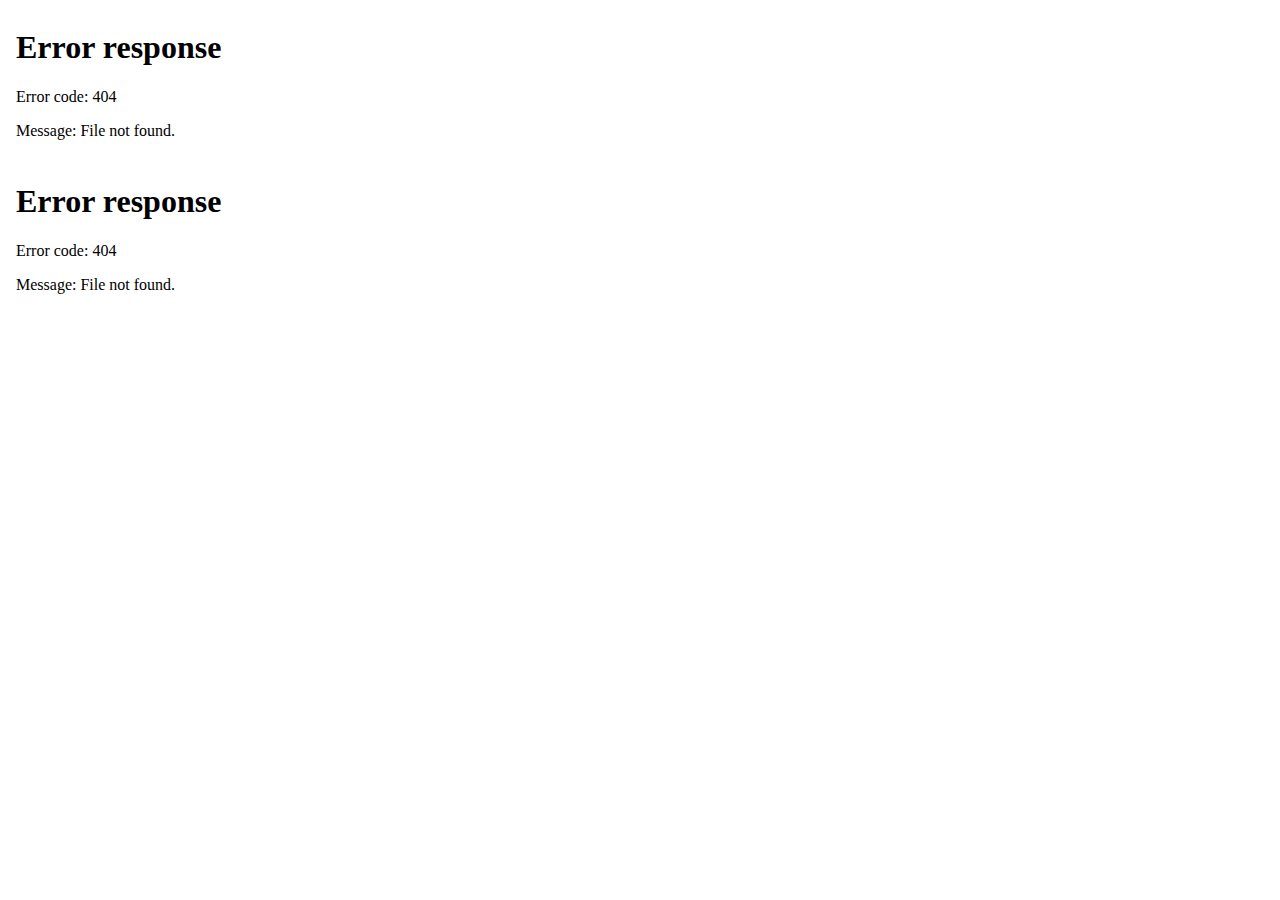
==== pages/about-us.html @ d1183d7f "structuring project" ====
<!DOCTYPE html>
<html lang="en">
<head>
    <meta charset="UTF-8">
    <meta http-equiv="X-UA-Compatible" content="IE=edge">
    <meta name="viewport" content="width=device-width, initial-scale=1.0">
    <link rel="stylesheet" href="css/style.css">
    <link rel="stylesheet" href="css/about-us.css">
    <title>About us</title>
</head>
<body>
    <iframe src="/pages/layouts/header.html" frameborder="0" title="header"></iframe>
    <main>

    </main>
    <iframe src="/pages/layouts/footer.html" frameborder="0" title="header"></iframe>
</body>
</html>
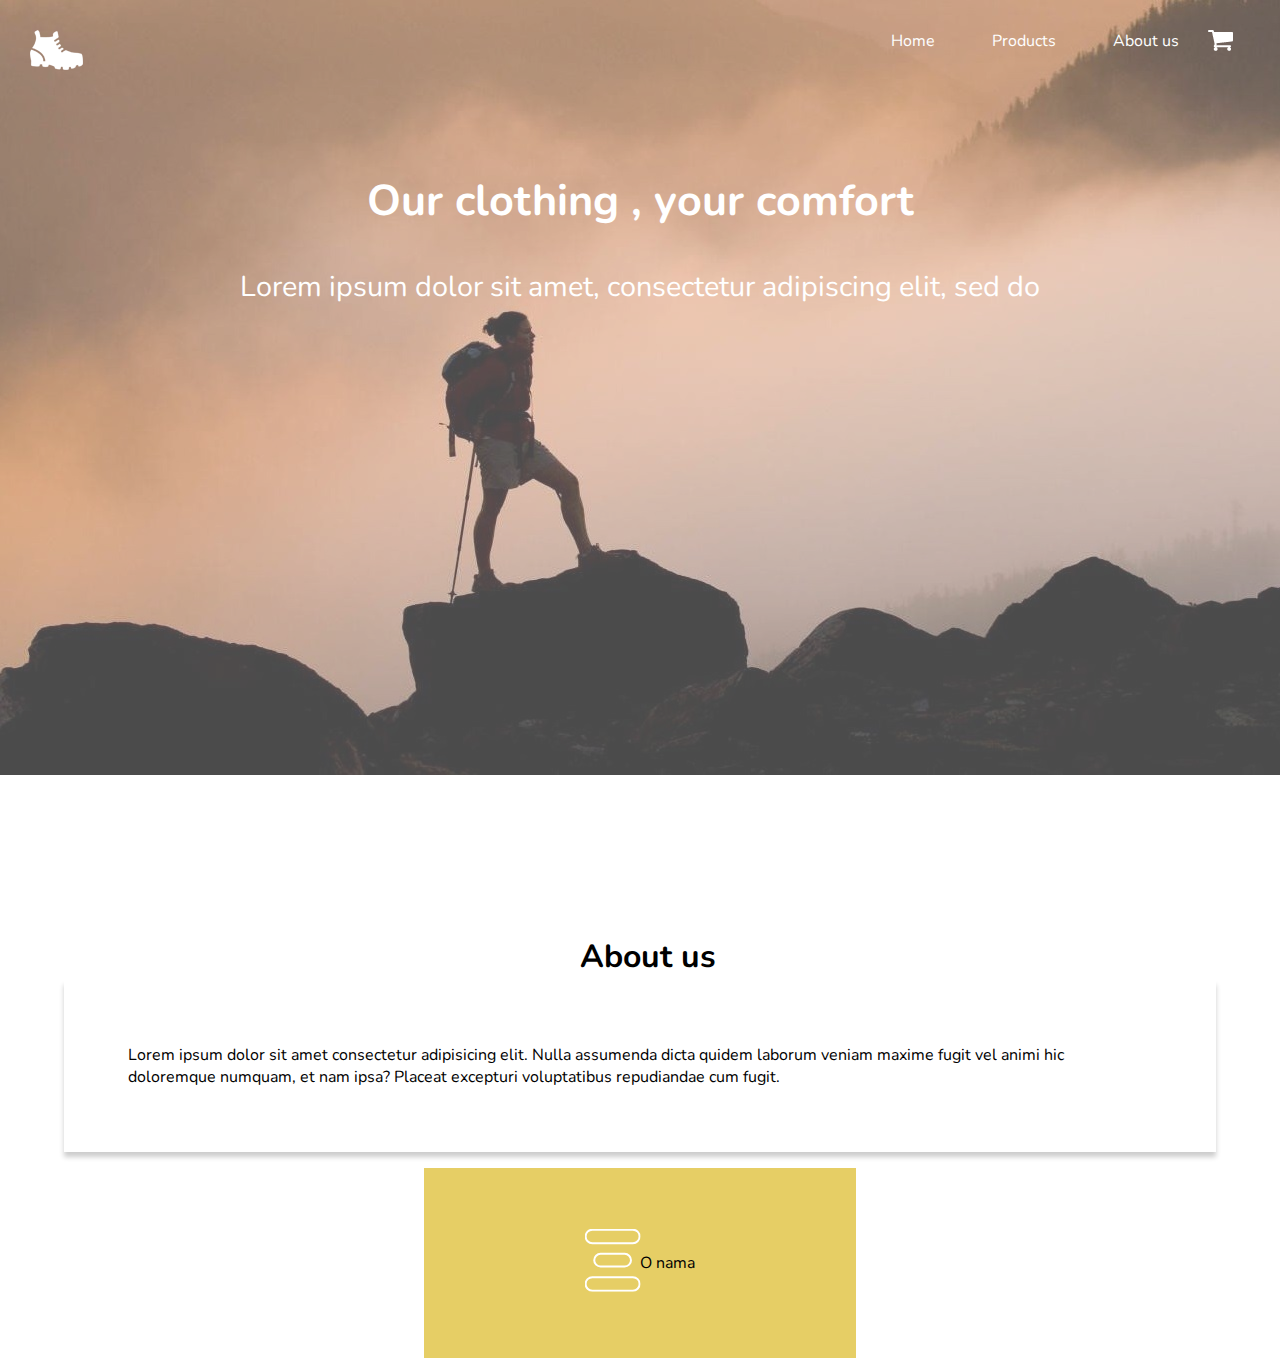
==== commit 1a6e9584: "Added contact us and about us pages" ====
--- a/pages/about-us.html
+++ b/pages/about-us.html
@@ -4,15 +4,74 @@
     <meta charset="UTF-8">
     <meta http-equiv="X-UA-Compatible" content="IE=edge">
     <meta name="viewport" content="width=device-width, initial-scale=1.0">
-    <link rel="stylesheet" href="css/style.css">
-    <link rel="stylesheet" href="css/about-us.css">
+    <link rel="stylesheet" href="../css/style.css">
+    <link rel="stylesheet" href="../css/about-us.css">
+    <link
+    rel="stylesheet"
+    href="https://cdnjs.cloudflare.com/ajax/libs/animate.css/4.1.1/animate.min.css"
+  />
     <title>About us</title>
 </head>
 <body>
-    <iframe src="/pages/layouts/header.html" frameborder="0" title="header"></iframe>
-    <main>
+        <main>
+            <section id="home">
+                <nav>
+                    <div class="logo">
+                        <img src="/img/livello-logo.png" alt="logo">
+                    </div>
+                    <div class="menu">
+                        <div>
+                            <ul>
+                                <li><a href="/index.html">Home</a></li>
+                                <li><a href="/pages/products.html">Products</a></li>
+                                <li><a href="/pages/about-us.html">About us</a></li>
+                            </ul>
+                        </div>
+                        <div>
+                            <a href="/pages/shopping-cart.html"><img src="/img/shopping-cart.png" alt="shopping cart"></a>
+                        </div>
+                    </div>
+                </nav>
+                <div class="text-box">
+                    <h2>Our clothing , your comfort</h2>
+                    <p>Lorem ipsum dolor sit amet, consectetur adipiscing elit, sed do</p>
+                    <a href="#products"><i class="fa fa-chevron-down"></i></a>
+                </div>
+            </section>
+            <section id="products">
+    
+            </section>
+            <section id="about-us">
+                <div class="scroll  mt-4 animate__animated animate__rubberBand animate__infinite">
 
-    </main>
-    <iframe src="/pages/layouts/footer.html" frameborder="0" title="header"></iframe>
+                    <!-- <marquee scrolldelay="80" behavior="slide"> -->
+                        <div class="title">
+                            <img src="https://cdn2.iconfinder.com/data/icons/smart-watch-glyph-filled/32/Smart_Watch__Help_About-1024.png" alt="">
+                            <h1>About us</h1>
+                        </div>
+                    <!-- </marquee> -->
+                </div>
+
+                <div class="container">
+                    Lorem ipsum dolor sit amet consectetur adipisicing elit. Nulla assumenda dicta quidem laborum veniam maxime fugit vel animi hic doloremque numquam, et nam ipsa? Placeat excepturi voluptatibus repudiandae cum fugit.
+                </div>
+                <div class="flex">
+
+                    <div class="card">
+                        <div class="header">
+                            <div class="icon">
+                                <img src="../img/3.svg" alt="">
+                            </div>
+                            <p class="text">O nama</p>
+                        </div>
+                        <div class="content">
+                            Lorem ipsum dolor sit amet consectetur adipisicing elit. Maiores incidunt quaerat tempore vitae necessitatibus, quae et eaque hic voluptates harum sapiente aliquam deserunt eius iure iste labore soluta? Accusantium, ullam!
+                        </div>
+                    </div>
+                </div>
+                </section>
+        </main>
+        
+    <!-- <iframe src="/pages/layouts/footer.html" frameborder="0" title="header"></iframe> -->
 </body>
 </html>--- a/css/style.css
+++ b/css/style.css
@@ -0,0 +1,59 @@
+*{
+    margin: 0;
+    padding: 0;
+}
+:root{
+    --darker-wine: #424242;
+    --dark-wine:#535253;
+    --gold: #AA9B77;
+    --dark-gold: #837659;
+    --black: #424242;
+    --dark-blue:#165EB9;
+    --yellow: #FFE637;
+    --green: #535253;
+    --pink: #D3A7AC;
+    --white: #FFFFFF;
+    --font-family: QuicksandBold-Regular,AdobeInvisFont,MyriadPro-Regular;
+}
+#home{
+    background: url('/img/bg.jpg') no-repeat;
+    height: 100vh;
+    opacity: 0.7;
+    color:var(--white);
+}
+#home .text-box{
+    width: 100%;
+    height: 41vh;
+    text-align: center;
+    line-height: 3em;
+    font-size: 1.8em;
+    margin-top: 52px;
+    position: absolute;
+}
+#home .text-box i{
+    position: absolute;
+    top: 66vh;
+    cursor: pointer;
+    color: var(--white);
+}
+#home nav{
+    display: flex;
+    width: 94vw;
+    justify-content: space-between;
+    padding: 30px;
+}
+#home .menu{
+    display: flex;
+    width: 29vw;
+    justify-content: space-between;
+}
+#home .menu ul{
+    display: flex;
+    list-style: none;
+    justify-content: space-around;
+    width: 27vw;
+}
+#home .menu ul li a{
+    text-decoration: none;
+    color: var(--white);
+}--- a/css/about-us.css
+++ b/css/about-us.css
@@ -0,0 +1,86 @@
+
+@import url('https://fonts.googleapis.com/css2?family=Nunito:wght@200&display=swap');
+
+* {
+    font-family: 'Nunito', sans-serif;
+}
+.flex {
+    display: flex;
+    justify-content: center;
+}
+.card {
+
+    background-color: #e6ce65;
+    max-width: 400px;
+    padding: 1rem;
+    padding-top: 4rem;
+    display: flex;
+    align-items: center;
+    flex-direction: column;
+    justify-content: center;
+    position: relative;
+    overflow: hidden;
+    font-family: 'Nunito', sans-serif;
+  }
+  .card:hover .content {
+    opacity: 1;
+    transform: translateY(0);
+  }
+  .card:hover .header {
+    transform: translate(-50%, 0);
+    top: 0;
+  }
+  .card:hover .header .icon img {
+    transform: scale(0.6);
+  }
+  
+  .content {
+    transition: 400ms all ease-in-out;
+    opacity: 0;
+    transform: translateY(20px);
+  }
+  
+  .header {
+    transition: 400ms all ease-in-out;
+    position: absolute;
+    top: 50%;
+    left: 50%;
+    transform: translate(-50%, -50%);
+    display: flex;
+    justify-content: center;
+    align-items: center;
+  }
+  .header .icon img {
+    transition: 400ms all ease-in-out;
+  }
+
+  .title {
+    display: flex;
+    justify-content: center;
+    align-items: center;
+    gap: 1rem;
+  }
+  .title img {
+    height: 3rem;
+  }
+  
+  .title h1 {
+    font-size: 2rem;
+  }
+
+
+  .scroll {
+      display: flex;
+      justify-content: center;
+  }
+
+  .container{
+      width: 80%;
+      margin: 0 auto;
+      padding: 4rem;
+      box-shadow: 0 5px 5px rgba(0, 0,0,0.2);
+      margin-bottom: 1rem;
+  }
+  .mt-4 {
+      margin-top: 2rem;
+  }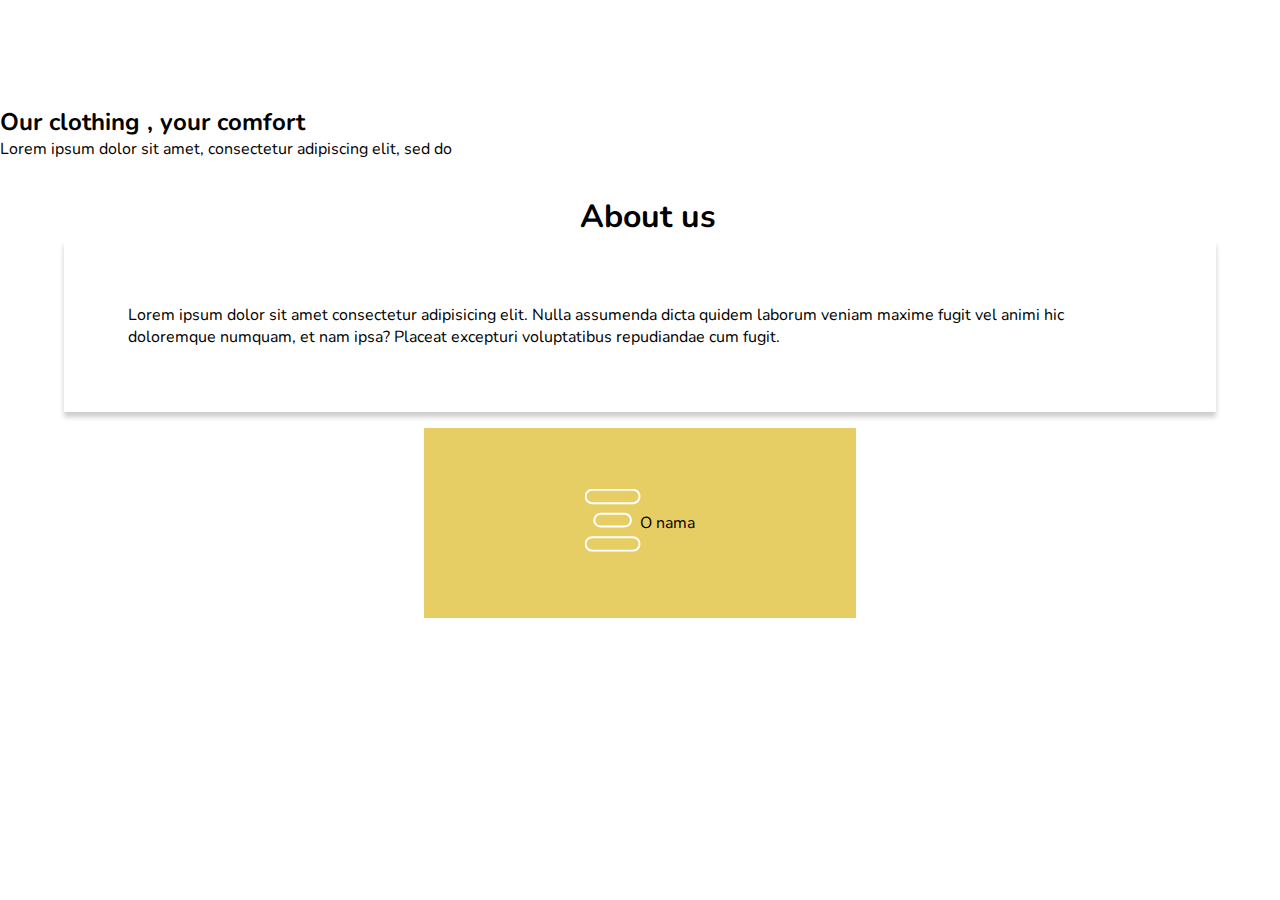
==== commit b81e85c3: "fixing css" ====
--- a/pages/about-us.html
+++ b/pages/about-us.html
@@ -23,8 +23,8 @@
                         <div>
                             <ul>
                                 <li><a href="/index.html">Home</a></li>
-                                <li><a href="/pages/products.html">Products</a></li>
                                 <li><a href="/pages/about-us.html">About us</a></li>
+                                <li><a href="/pages/contact.html">Contact</a></li>
                             </ul>
                         </div>
                         <div>
--- a/css/style.css
+++ b/css/style.css
@@ -1,59 +1,190 @@
-*{
+@import url('https://fonts.googleapis.com/css2?family=Nunito:wght@200&display=swap');
+* {
     margin: 0;
     padding: 0;
+    font-family: 'Nunito', sans-serif;
 }
-:root{
+
+:root {
     --darker-wine: #424242;
-    --dark-wine:#535253;
+    --dark-wine: #535253;
     --gold: #AA9B77;
     --dark-gold: #837659;
     --black: #424242;
-    --dark-blue:#165EB9;
+    --dark-blue: #165EB9;
     --yellow: #FFE637;
     --green: #535253;
     --pink: #D3A7AC;
     --white: #FFFFFF;
-    --font-family: QuicksandBold-Regular,AdobeInvisFont,MyriadPro-Regular;
+    --dark-white: #F5F6F7;
+    --font-family: QuicksandBold-Regular, AdobeInvisFont, MyriadPro-Regular;
 }
-#home{
-    background: url('/img/bg.jpg') no-repeat;
-    height: 100vh;
-    opacity: 0.7;
-    color:var(--white);
+body{
+    margin: 0;
+    padding: 0;
 }
-#home .text-box{
-    width: 100%;
-    height: 41vh;
+.text-right {
+    text-align: right;
+}
+
+.text-center {
     text-align: center;
-    line-height: 3em;
-    font-size: 1.8em;
-    margin-top: 52px;
-    position: absolute;
 }
-#home .text-box i{
-    position: absolute;
-    top: 66vh;
-    cursor: pointer;
-    color: var(--white);
+
+.w-100 {
+    width: 100vw;
 }
-#home nav{
+
+.w-70 {
+    width: 70vh;
+}
+
+.w-50 {
+    width: 50vw;
+}
+
+.w-30 {
+    width: 30vw;
+}
+
+.m-auto {
+    margin: auto;
+}
+
+.p-5 {
+    padding: 5em;
+}
+
+.container {
+    width: 80%;
+}
+
+.pt-15 {
+    padding-top: 15vh;
+}
+
+.pt-2 {
+    padding-top: 2vh;
+}
+
+.pb-15 {
+    padding-bottom: 15vh;
+}
+
+.gold {
+    color: var(--gold);
+}
+
+input[type=checkbox]{
+    margin-left: 10px;
+    margin-right: 4px;
+    width: 16px;
+    height: 16px;
+    padding: 2px;
+}
+
+input[type=checkbox]:checked{
+   display: none
+}
+.customCheckbox {
+    display: none;
+}
+input[type=checkbox]:checked ~ .customCheckbox{
+    margin-left: 10px;
+    margin-right: 4px;
+    border: 1px solid var(--gold);
+    border-radius: 4px;
+    color: var(--gold);
+    background-color: white;
+    padding: 2px;
+    display: inherit;
+
+}
+
+
+/* menu */
+
+#home nav {
     display: flex;
     width: 94vw;
     justify-content: space-between;
     padding: 30px;
 }
-#home .menu{
+
+#home .menu {
     display: flex;
     width: 29vw;
     justify-content: space-between;
 }
-#home .menu ul{
+
+#home .menu ul {
     display: flex;
     list-style: none;
     justify-content: space-around;
     width: 27vw;
 }
-#home .menu ul li a{
+
+#home .menu ul li a {
     text-decoration: none;
     color: var(--white);
-}+}
+
+
+/* footer */
+#footer {
+    width: fit-content;
+    height: 40vh;
+}
+
+#footerSectionTop {
+    height: 5vh;
+    background-color: var(--dark-wine);
+    padding-top: 2vh;
+    padding-left: 4vh;
+}
+
+#footerSectionTop q {
+    color: var(--white);
+}
+
+#footerSectionTop i {
+    padding-right: 4px;
+}
+
+#footerSectionMain {
+    background-color: var(--darker-wine);
+    color: var(--white);
+    display: grid;
+    grid-template-columns: 70% 30%;
+}
+
+#footerMainLeft {
+    text-align: justify;
+    width: 40%;
+    padding: 3em;
+}
+
+#footerMainLeft h2 {
+    padding-bottom: 20px;
+}
+
+#footerMainRigth {
+    width: 14vw;
+    padding: 6em;
+}
+
+#footerMainRigth ul {
+    display: flex;
+    list-style: none;
+    width: 20vw;
+    padding-bottom: 20px;
+}
+
+#footerMainRigth ul li {
+    padding: 2px;
+}
+
+#footerMainRigth ul li a {
+    text-decoration: none;
+    color: var(--white);
+}
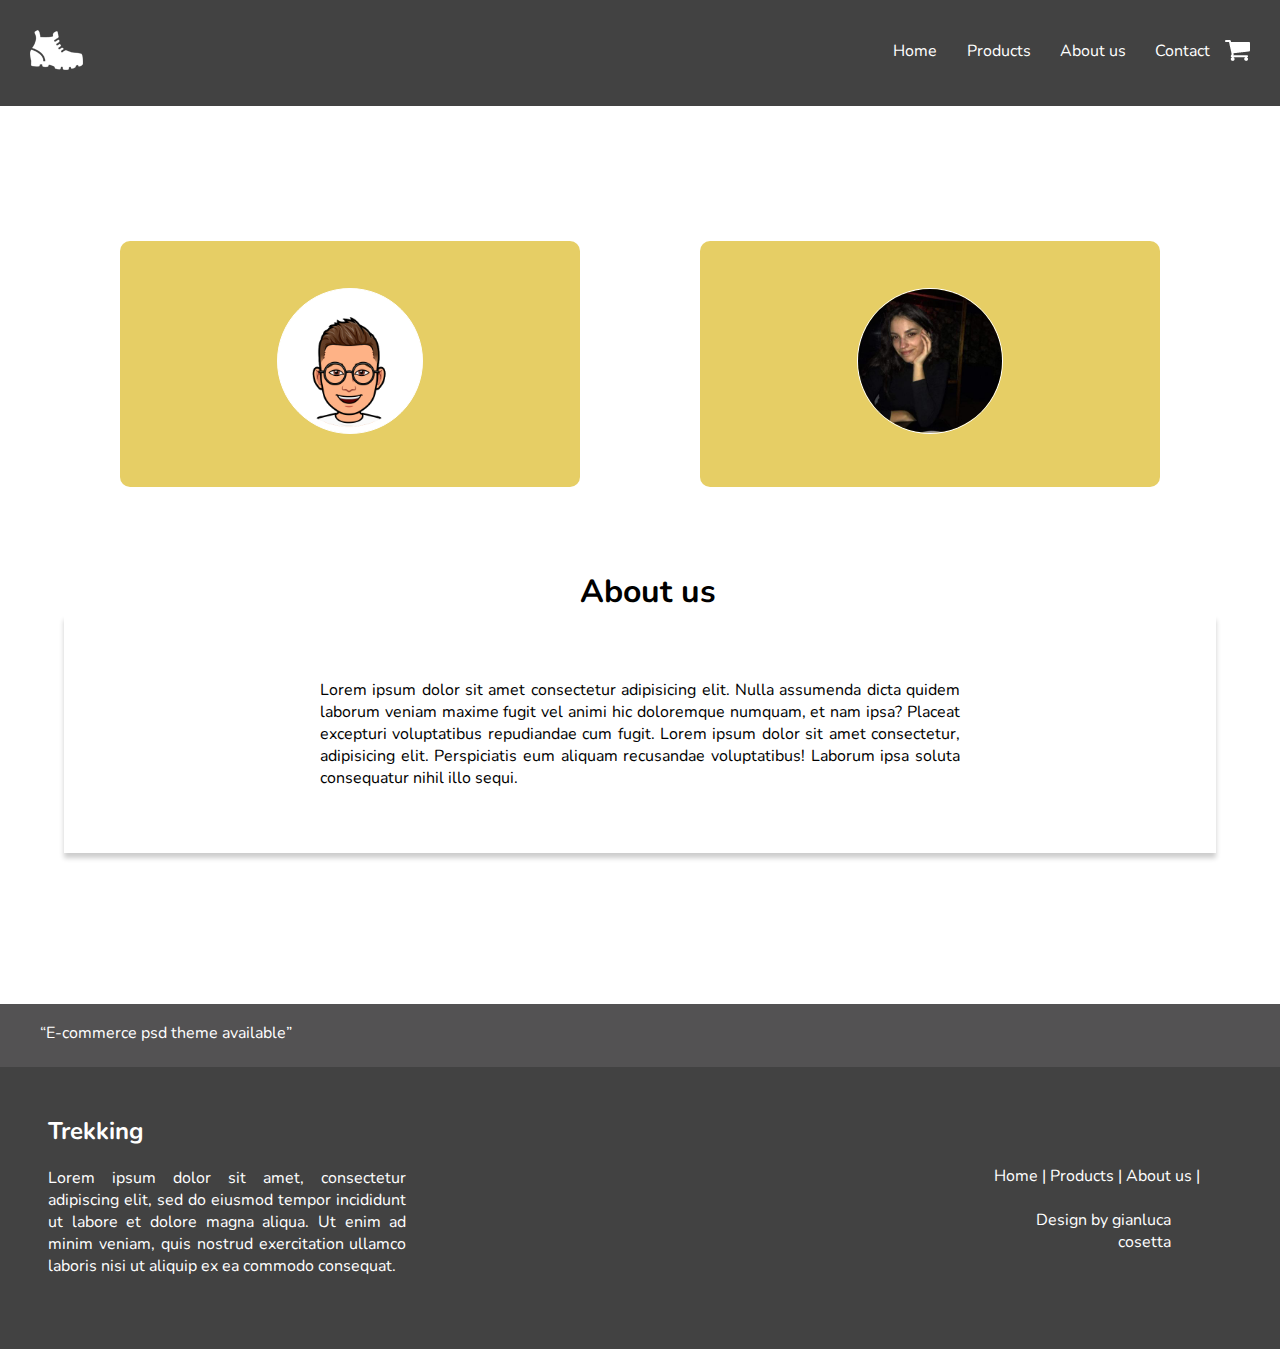
==== commit ac3e8cec: "desktop verzija done" ====
--- a/pages/about-us.html
+++ b/pages/about-us.html
@@ -1,77 +1,124 @@
 <!DOCTYPE html>
 <html lang="en">
+
 <head>
     <meta charset="UTF-8">
     <meta http-equiv="X-UA-Compatible" content="IE=edge">
     <meta name="viewport" content="width=device-width, initial-scale=1.0">
     <link rel="stylesheet" href="../css/style.css">
     <link rel="stylesheet" href="../css/about-us.css">
-    <link
-    rel="stylesheet"
-    href="https://cdnjs.cloudflare.com/ajax/libs/animate.css/4.1.1/animate.min.css"
-  />
     <title>About us</title>
 </head>
+
 <body>
+    <div>
         <main>
             <section id="home">
                 <nav>
                     <div class="logo">
-                        <img src="/img/livello-logo.png" alt="logo">
+                        <a href="index.html">
+                            <img src="/img/livello-logo.png" alt="logo">
+                        </a>
                     </div>
                     <div class="menu">
                         <div>
                             <ul>
                                 <li><a href="/index.html">Home</a></li>
+                                <li><a href="/index.html#products">Products</a></li>
                                 <li><a href="/pages/about-us.html">About us</a></li>
                                 <li><a href="/pages/contact.html">Contact</a></li>
                             </ul>
                         </div>
                         <div>
-                            <a href="/pages/shopping-cart.html"><img src="/img/shopping-cart.png" alt="shopping cart"></a>
+                            <a href="/pages/shopping-cart.html"><img src="/img/shopping-cart.png"
+                                    alt="shopping cart"></a>
                         </div>
                     </div>
                 </nav>
-                <div class="text-box">
-                    <h2>Our clothing , your comfort</h2>
-                    <p>Lorem ipsum dolor sit amet, consectetur adipiscing elit, sed do</p>
-                    <a href="#products"><i class="fa fa-chevron-down"></i></a>
-                </div>
             </section>
-            <section id="products">
-    
-            </section>
-            <section id="about-us">
-                <div class="scroll  mt-4 animate__animated animate__rubberBand animate__infinite">
-
-                    <!-- <marquee scrolldelay="80" behavior="slide"> -->
-                        <div class="title">
-                            <img src="https://cdn2.iconfinder.com/data/icons/smart-watch-glyph-filled/32/Smart_Watch__Help_About-1024.png" alt="">
-                            <h1>About us</h1>
-                        </div>
-                    <!-- </marquee> -->
-                </div>
-
-                <div class="container">
-                    Lorem ipsum dolor sit amet consectetur adipisicing elit. Nulla assumenda dicta quidem laborum veniam maxime fugit vel animi hic doloremque numquam, et nam ipsa? Placeat excepturi voluptatibus repudiandae cum fugit.
-                </div>
+            <section id="about-us" class="pt-15 pb-15">
                 <div class="flex">
 
                     <div class="card">
                         <div class="header">
                             <div class="icon">
-                                <img src="../img/3.svg" alt="">
+                                <img src="/img/aco.png" alt="">
                             </div>
-                            <p class="text">O nama</p>
                         </div>
                         <div class="content">
-                            Lorem ipsum dolor sit amet consectetur adipisicing elit. Maiores incidunt quaerat tempore vitae necessitatibus, quae et eaque hic voluptates harum sapiente aliquam deserunt eius iure iste labore soluta? Accusantium, ullam!
+                            Lorem ipsum dolor sit amet consectetur adipisicing elit. Maiores incidunt quaerat tempore
+                            vitae.
+                        </div>
+                    </div>
+                    <div class="card">
+                        <div class="header">
+                            <div class="icon">
+                                <img src="/img/aisa.jpg" alt="">
+                            </div>
+                        </div>
+                        <div class="content">
+                            Lorem ipsum dolor sit amet consectetur adipisicing elit. Maiores incidunt quaerat tempore
+                            vitae.
                         </div>
                     </div>
                 </div>
-                </section>
+
+                <div class="scroll  mt-4 animate__animated animate__rubberBand">
+
+                    <!-- <marquee scrolldelay="80" behavior="slide"> -->
+                    <div class="title">
+                        <img src="https://cdn2.iconfinder.com/data/icons/smart-watch-glyph-filled/32/Smart_Watch__Help_About-1024.png"
+                            alt="">
+                        <h1>About us</h1>
+                    </div>
+                    <!-- </marquee> -->
+                </div>
+
+                <div class="container">
+                    <p class="w-50 text-justify m-auto">
+                        Lorem ipsum dolor sit amet consectetur adipisicing elit. Nulla assumenda dicta quidem
+                        laborum
+                        veniam
+                        maxime fugit vel animi hic doloremque numquam, et nam ipsa? Placeat excepturi voluptatibus
+                        repudiandae
+                        cum fugit.
+                        Lorem ipsum dolor sit amet consectetur, adipisicing elit. Perspiciatis eum aliquam recusandae
+                        voluptatibus! Laborum ipsa soluta consequatur nihil illo sequi.
+                    </p>
+                </div>
+
+            </section>
         </main>
-        
-    <!-- <iframe src="/pages/layouts/footer.html" frameborder="0" title="header"></iframe> -->
+
+        <footer id="footer">
+            <div id="footerSectionTop">
+                <i class="fa fa-twitter"></i>
+                <q>E-commerce psd theme available</q>
+            </div>
+            <div id="footerSectionMain">
+                <div id="footerMainLeft">
+                    <h2>Trekking</h2>
+                    <p>Lorem ipsum dolor sit amet, consectetur adipiscing elit, sed do eiusmod tempor incididunt ut
+                        labore
+                        et dolore magna aliqua. Ut enim ad minim veniam, quis nostrud exercitation ullamco laboris nisi
+                        ut
+                        aliquip ex ea commodo consequat.</p>
+                </div>
+                <div id="footerMainRigth">
+                    <div>
+                        <ul>
+                            <li><a href="/index.html">Home |</a></li>
+                            <li><a href="/pages/products.html">Products |</a></li>
+                            <li><a href="/pages/about-us.html">About us |</a></li>
+                        </ul>
+                    </div>
+                    <div class="text-right">
+                        <p> Design by gianluca cosetta </p>
+                    </div>
+                </div>
+            </div>
+        </footer>
+    </div>
 </body>
+
 </html>--- a/css/style.css
+++ b/css/style.css
@@ -1,9 +1,4 @@
 @import url('https://fonts.googleapis.com/css2?family=Nunito:wght@200&display=swap');
-* {
-    margin: 0;
-    padding: 0;
-    font-family: 'Nunito', sans-serif;
-}
 
 :root {
     --darker-wine: #424242;
@@ -17,18 +12,29 @@
     --pink: #D3A7AC;
     --white: #FFFFFF;
     --dark-white: #F5F6F7;
-    --font-family: QuicksandBold-Regular, AdobeInvisFont, MyriadPro-Regular;
+    --font-family: 'Nunito', sans-serif;
 }
-body{
+
+* {
+    margin: 0;
+    padding: 0;
+    font-family: var(--font-family);
+}
+
+body {
     margin: 0;
     padding: 0;
 }
+
 .text-right {
     text-align: right;
 }
 
 .text-center {
     text-align: center;
+}
+.text-justify{
+    text-align: justify;
 }
 
 .w-100 {
@@ -75,7 +81,7 @@
     color: var(--gold);
 }
 
-input[type=checkbox]{
+input[type=checkbox] {
     margin-left: 10px;
     margin-right: 4px;
     width: 16px;
@@ -83,13 +89,15 @@
     padding: 2px;
 }
 
-input[type=checkbox]:checked{
-   display: none
+input[type=checkbox]:checked {
+    display: none
 }
+
 .customCheckbox {
     display: none;
 }
-input[type=checkbox]:checked ~ .customCheckbox{
+
+input[type=checkbox]:checked~.customCheckbox {
     margin-left: 10px;
     margin-right: 4px;
     border: 1px solid var(--gold);
@@ -106,8 +114,8 @@
 
 #home nav {
     display: flex;
-    width: 94vw;
     justify-content: space-between;
+    align-items: center;
     padding: 30px;
 }
 
@@ -133,7 +141,6 @@
 /* footer */
 #footer {
     width: fit-content;
-    height: 40vh;
 }
 
 #footerSectionTop {
@@ -187,4 +194,4 @@
 #footerMainRigth ul li a {
     text-decoration: none;
     color: var(--white);
-}
+}--- a/css/about-us.css
+++ b/css/about-us.css
@@ -1,86 +1,98 @@
+#home nav {
+  background-color: #424242;
+}
 
-@import url('https://fonts.googleapis.com/css2?family=Nunito:wght@200&display=swap');
+.flex {
+  display: flex;
+  justify-content: space-evenly;
+  align-items: center;
+}
 
-* {
-    font-family: 'Nunito', sans-serif;
+.card {
+  background-color: #e6ce65;
+  border-radius: 10px;
+  max-width: 300px;
+  padding: 5rem;
+  display: flex;
+  align-items: center;
+  flex-direction: column;
+  justify-content: center;
+  position: relative;
+  overflow: hidden;
+  font-family: 'Nunito', sans-serif;
 }
-.flex {
-    display: flex;
-    justify-content: center;
+
+.card:hover .content {
+  opacity: 1;
+  transform: translateY(0);
 }
-.card {
 
-    background-color: #e6ce65;
-    max-width: 400px;
-    padding: 1rem;
-    padding-top: 4rem;
-    display: flex;
-    align-items: center;
-    flex-direction: column;
-    justify-content: center;
-    position: relative;
-    overflow: hidden;
-    font-family: 'Nunito', sans-serif;
-  }
-  .card:hover .content {
-    opacity: 1;
-    transform: translateY(0);
-  }
-  .card:hover .header {
-    transform: translate(-50%, 0);
-    top: 0;
-  }
-  .card:hover .header .icon img {
-    transform: scale(0.6);
-  }
-  
-  .content {
-    transition: 400ms all ease-in-out;
-    opacity: 0;
-    transform: translateY(20px);
-  }
-  
-  .header {
-    transition: 400ms all ease-in-out;
-    position: absolute;
-    top: 50%;
-    left: 50%;
-    transform: translate(-50%, -50%);
-    display: flex;
-    justify-content: center;
-    align-items: center;
-  }
-  .header .icon img {
-    transition: 400ms all ease-in-out;
-  }
+.card:hover .header {
+  transform: translate(-50%, 0);
+  top: 0;
+}
 
-  .title {
-    display: flex;
-    justify-content: center;
-    align-items: center;
-    gap: 1rem;
-  }
-  .title img {
-    height: 3rem;
-  }
-  
-  .title h1 {
-    font-size: 2rem;
-  }
+.card:hover .header .icon img {
+  transform: scale(0.6);
+}
+
+.content {
+  transition: 400ms all ease-in-out;
+  opacity: 0;
+  transform: translateY(20px);
+  background-color: #e6ce65;
+  margin-top: 40px;
+  margin-bottom: -20px;
+}
+
+.header {
+  transition: 400ms all ease-in-out;
+  position: absolute;
+  top: 50%;
+  left: 50%;
+  transform: translate(-50%, -50%);
+  display: flex;
+  justify-content: center;
+  align-items: center;
+}
+
+.header .icon img {
+  transition: 400ms all ease-in-out;
+  max-width: 144px;
+  border: 1px solid white;
+  border-radius: 61em;
+  background-color: white;
+}
+
+.title {
+  display: flex;
+  justify-content: center;
+  align-items: center;
+  gap: 1rem;
+}
+
+.title img {
+  height: 3rem;
+}
+
+.title h1 {
+  font-size: 2rem;
+}
 
 
-  .scroll {
-      display: flex;
-      justify-content: center;
-  }
+.scroll {
+  display: flex;
+  justify-content: center;
+}
 
-  .container{
-      width: 80%;
-      margin: 0 auto;
-      padding: 4rem;
-      box-shadow: 0 5px 5px rgba(0, 0,0,0.2);
-      margin-bottom: 1rem;
-  }
-  .mt-4 {
-      margin-top: 2rem;
-  }+.container {
+  width: 80%;
+  margin: 0 auto;
+  padding: 4rem;
+  box-shadow: 0 5px 5px rgba(0, 0, 0, 0.2);
+  margin-bottom: 1rem;
+}
+
+.mt-4 {
+  margin-top: 5rem;
+}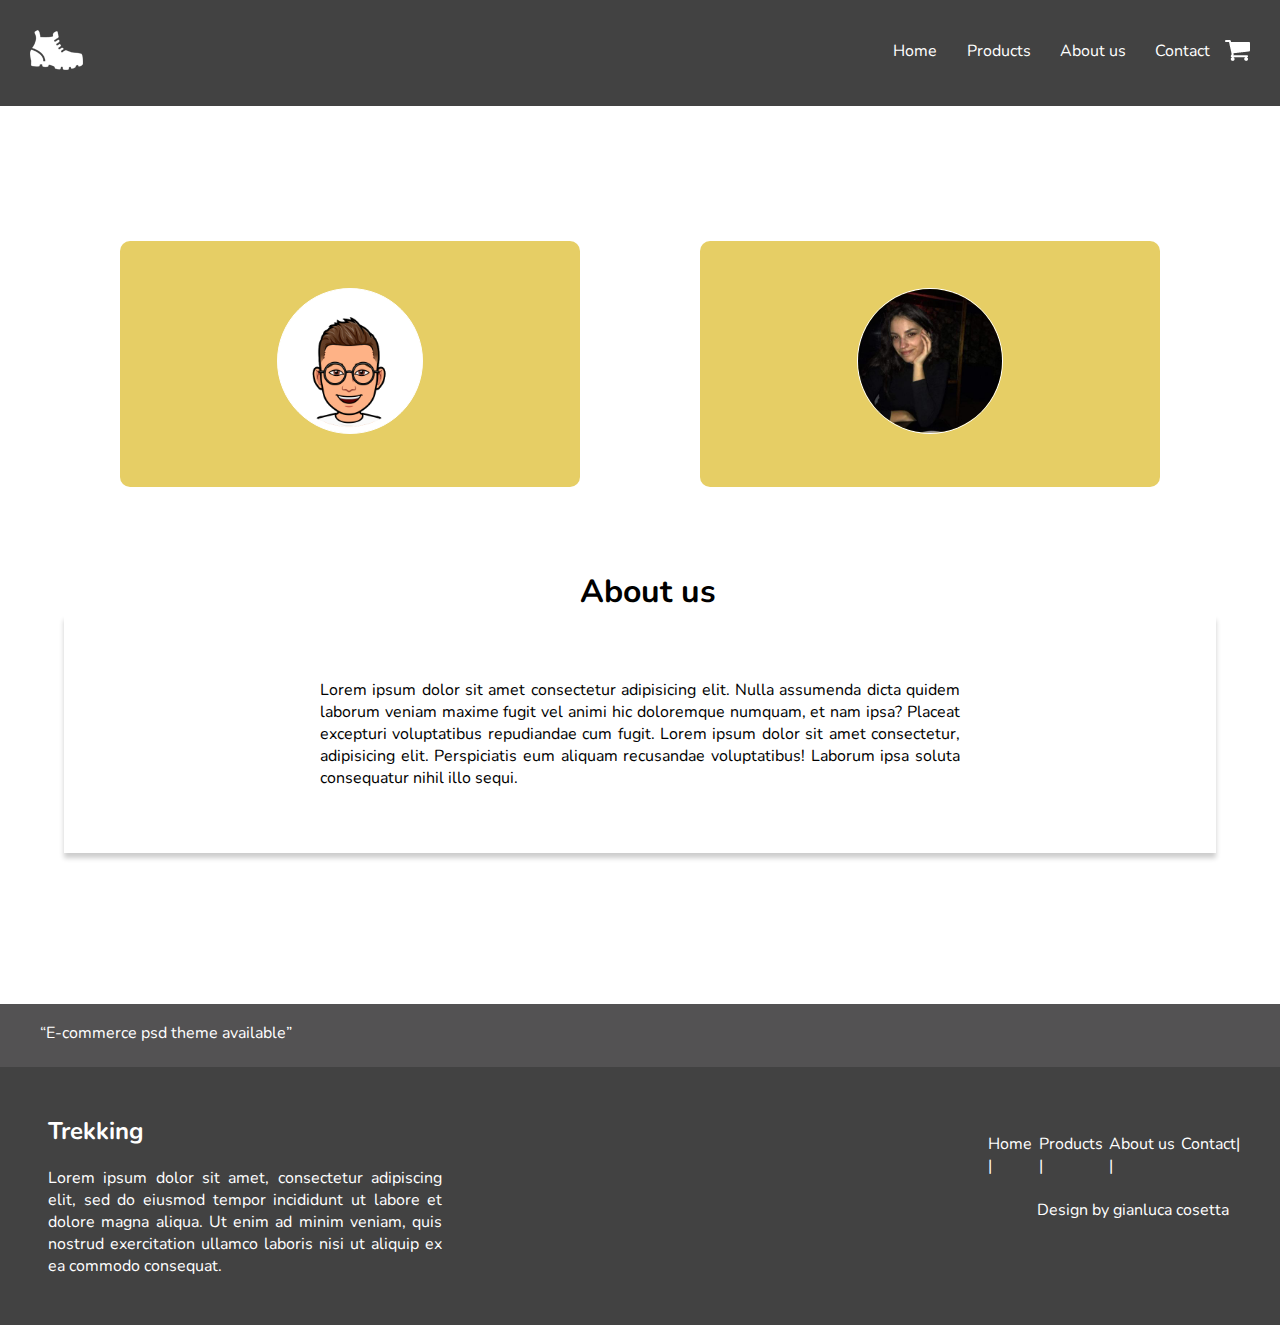
==== commit 6f850232: "mobile version" ====
--- a/pages/about-us.html
+++ b/pages/about-us.html
@@ -5,6 +5,7 @@
     <meta charset="UTF-8">
     <meta http-equiv="X-UA-Compatible" content="IE=edge">
     <meta name="viewport" content="width=device-width, initial-scale=1.0">
+    <link rel="stylesheet" href="https://cdnjs.cloudflare.com/ajax/libs/animate.css/4.1.1/animate.min.css" />
     <link rel="stylesheet" href="../css/style.css">
     <link rel="stylesheet" href="../css/about-us.css">
     <title>About us</title>
@@ -110,6 +111,8 @@
                             <li><a href="/index.html">Home |</a></li>
                             <li><a href="/pages/products.html">Products |</a></li>
                             <li><a href="/pages/about-us.html">About us |</a></li>
+                            <li><a href="/pages/contact.html"> Contact|</a></li>
+
                         </ul>
                     </div>
                     <div class="text-right">
@@ -119,6 +122,8 @@
             </div>
         </footer>
     </div>
+    <!-- fontawesome icons -->
+    <script src="https://kit.fontawesome.com/b55e23319b.js" crossorigin="anonymous"></script>
 </body>
 
 </html>--- a/css/style.css
+++ b/css/style.css
@@ -23,7 +23,6 @@
 
 body {
     margin: 0;
-    padding: 0;
 }
 
 .text-right {
@@ -33,7 +32,8 @@
 .text-center {
     text-align: center;
 }
-.text-justify{
+
+.text-justify {
     text-align: justify;
 }
 
@@ -110,88 +110,176 @@
 }
 
 
-/* menu */
-
-#home nav {
-    display: flex;
-    justify-content: space-between;
-    align-items: center;
-    padding: 30px;
-}
-
-#home .menu {
-    display: flex;
-    width: 29vw;
-    justify-content: space-between;
-}
-
-#home .menu ul {
-    display: flex;
-    list-style: none;
-    justify-content: space-around;
-    width: 27vw;
-}
-
-#home .menu ul li a {
-    text-decoration: none;
-    color: var(--white);
-}
-
-
-/* footer */
-#footer {
-    width: fit-content;
-}
-
-#footerSectionTop {
-    height: 5vh;
-    background-color: var(--dark-wine);
-    padding-top: 2vh;
-    padding-left: 4vh;
-}
-
-#footerSectionTop q {
-    color: var(--white);
-}
-
-#footerSectionTop i {
-    padding-right: 4px;
-}
-
-#footerSectionMain {
-    background-color: var(--darker-wine);
-    color: var(--white);
-    display: grid;
-    grid-template-columns: 70% 30%;
-}
-
-#footerMainLeft {
-    text-align: justify;
-    width: 40%;
-    padding: 3em;
-}
-
-#footerMainLeft h2 {
-    padding-bottom: 20px;
-}
-
-#footerMainRigth {
-    width: 14vw;
-    padding: 6em;
-}
-
-#footerMainRigth ul {
-    display: flex;
-    list-style: none;
-    width: 20vw;
-    padding-bottom: 20px;
-}
-
-#footerMainRigth ul li {
-    padding: 2px;
-}
-
-#footerMainRigth ul li a {
-    text-decoration: none;
-    color: var(--white);
+/* menu desktop version */
+@media only screen and (min-width: 1200px) {
+    #home nav {
+        display: flex;
+        justify-content: space-between;
+        align-items: center;
+        padding: 30px;
+    }
+
+    #home .menu {
+        display: flex;
+        width: 29vw;
+        justify-content: space-between;
+    }
+
+    #home .menu ul {
+        display: flex;
+        list-style: none;
+        justify-content: space-around;
+        width: 27vw;
+    }
+
+    #home .menu ul li a {
+        text-decoration: none;
+        color: var(--white);
+    }
+
+
+    /* footer */
+    #footer {
+        width: fit-content;
+    }
+
+    #footerSectionTop {
+        height: 5vh;
+        background-color: var(--dark-wine);
+        padding-top: 2vh;
+        padding-left: 4vh;
+    }
+
+    #footerSectionTop q {
+        color: var(--white);
+    }
+
+    #footerSectionTop i {
+        padding-right: 4px;
+    }
+
+    #footerSectionMain {
+        background-color: var(--darker-wine);
+        color: var(--white);
+        display: grid;
+        grid-template-columns: 77% 10%;
+    }
+
+    #footerMainLeft {
+        text-align: justify;
+        width: 40%;
+        padding: 3em;
+    }
+
+    #footerMainLeft h2 {
+        padding-bottom: 20px;
+    }
+
+    #footerMainRigth {
+        width: 19vw;
+        padding-top: 4em;
+    }
+
+    #footerMainRigth ul {
+        display: flex;
+        list-style: none;
+        width: 20vw;
+        padding-bottom: 20px;
+    }
+
+    #footerMainRigth ul li {
+        padding: 2px;
+    }
+
+    #footerMainRigth ul li a {
+        text-decoration: none;
+        color: var(--white);
+    }
+}
+/* menu and footer mobile version */
+@media only screen and (max-width: 600px) {
+
+    #home nav {
+        display: flex;
+        justify-content: space-between;
+        align-items: center;
+        padding: 30px;
+    }
+
+    #home .menu {
+        display: flex;
+        width: 54vw;
+        justify-content: space-between;
+    }
+
+    #home .menu ul {
+        display: flex;
+        list-style: none;
+        justify-content: space-around;
+        width: 48vw;
+    }
+
+    #home .menu ul li a {
+        text-decoration: none;
+        color: var(--white);
+    }
+
+
+    /* footer */
+    #footer {
+        width: fit-content;
+    }
+
+    #footerSectionTop {
+        height: 5vh;
+        background-color: var(--dark-wine);
+        padding-top: 2vh;
+        padding-left: 4vh;
+    }
+
+    #footerSectionTop q {
+        color: var(--white);
+    }
+
+    #footerSectionTop i {
+        padding-right: 4px;
+    }
+
+    #footerSectionMain {
+        background-color: var(--darker-wine);
+        color: var(--white);
+        display: grid;
+        grid-template-columns: 50% 50%
+    }
+
+    #footerMainLeft {
+        text-align: justify;
+        width: 76%;
+        padding: 3em;
+    }
+
+    #footerMainLeft h2 {
+        padding-bottom: 20px;
+    }
+
+    #footerMainRigth {
+        width: 44vw;
+        padding-top: 3em;
+    }
+
+    #footerMainRigth ul {
+        display: flex;
+        list-style: none;
+        width: 50vw;
+        padding-bottom: 20px;
+    }
+
+    #footerMainRigth ul li {
+        padding: 2px;
+    }
+
+    #footerMainRigth ul li a {
+        text-decoration: none;
+        color: var(--white);
+    }
 }--- a/css/about-us.css
+++ b/css/about-us.css
@@ -2,97 +2,208 @@
   background-color: #424242;
 }
 
-.flex {
-  display: flex;
-  justify-content: space-evenly;
-  align-items: center;
+/* desktop version */
+@media only screen and (min-width: 1200px) {
+
+  .flex {
+    display: flex;
+    justify-content: space-evenly;
+    align-items: center;
+  }
+
+  .card {
+    background-color: #e6ce65;
+    border-radius: 10px;
+    max-width: 300px;
+    padding: 5rem;
+    display: flex;
+    align-items: center;
+    flex-direction: column;
+    justify-content: center;
+    position: relative;
+    overflow: hidden;
+    font-family: 'Nunito', sans-serif;
+  }
+
+  .card:hover .content {
+    opacity: 1;
+    transform: translateY(0);
+  }
+
+  .card:hover .header {
+    transform: translate(-50%, 0);
+    top: 0;
+  }
+
+  .card:hover .header .icon img {
+    transform: scale(0.6);
+  }
+
+  .content {
+    transition: 400ms all ease-in-out;
+    opacity: 0;
+    transform: translateY(20px);
+    background-color: #e6ce65;
+    margin-top: 40px;
+    margin-bottom: -20px;
+  }
+
+  .header {
+    transition: 400ms all ease-in-out;
+    position: absolute;
+    top: 50%;
+    left: 50%;
+    transform: translate(-50%, -50%);
+    display: flex;
+    justify-content: center;
+    align-items: center;
+  }
+
+  .header .icon img {
+    transition: 400ms all ease-in-out;
+    max-width: 144px;
+    border: 1px solid white;
+    border-radius: 61em;
+    background-color: white;
+  }
+
+  .title {
+    display: flex;
+    justify-content: center;
+    align-items: center;
+    gap: 1rem;
+  }
+
+  .title img {
+    height: 3rem;
+  }
+
+  .title h1 {
+    font-size: 2rem;
+  }
+
+
+  .scroll {
+    display: flex;
+    justify-content: center;
+  }
+
+  .container {
+    width: 80%;
+    margin: 0 auto;
+    padding: 4rem;
+    box-shadow: 0 5px 5px rgba(0, 0, 0, 0.2);
+    margin-bottom: 1rem;
+  }
+
+  .mt-4 {
+    margin-top: 5rem;
+  }
 }
 
-.card {
-  background-color: #e6ce65;
-  border-radius: 10px;
-  max-width: 300px;
-  padding: 5rem;
-  display: flex;
-  align-items: center;
-  flex-direction: column;
-  justify-content: center;
-  position: relative;
-  overflow: hidden;
-  font-family: 'Nunito', sans-serif;
-}
-
-.card:hover .content {
-  opacity: 1;
-  transform: translateY(0);
-}
-
-.card:hover .header {
-  transform: translate(-50%, 0);
-  top: 0;
-}
-
-.card:hover .header .icon img {
-  transform: scale(0.6);
-}
-
-.content {
-  transition: 400ms all ease-in-out;
-  opacity: 0;
-  transform: translateY(20px);
-  background-color: #e6ce65;
-  margin-top: 40px;
-  margin-bottom: -20px;
-}
-
-.header {
-  transition: 400ms all ease-in-out;
-  position: absolute;
-  top: 50%;
-  left: 50%;
-  transform: translate(-50%, -50%);
-  display: flex;
-  justify-content: center;
-  align-items: center;
-}
-
-.header .icon img {
-  transition: 400ms all ease-in-out;
-  max-width: 144px;
-  border: 1px solid white;
-  border-radius: 61em;
-  background-color: white;
-}
-
-.title {
-  display: flex;
-  justify-content: center;
-  align-items: center;
-  gap: 1rem;
-}
-
-.title img {
-  height: 3rem;
-}
-
-.title h1 {
-  font-size: 2rem;
-}
-
-
-.scroll {
-  display: flex;
-  justify-content: center;
-}
-
-.container {
-  width: 80%;
-  margin: 0 auto;
-  padding: 4rem;
-  box-shadow: 0 5px 5px rgba(0, 0, 0, 0.2);
-  margin-bottom: 1rem;
-}
-
-.mt-4 {
-  margin-top: 5rem;
+/* mobile version */
+@media only screen and (max-width: 600px) {
+  #about-us {
+    width: 80vw;
+    margin: auto;
+  }
+
+  .flex {
+    display: flex;
+    justify-content: space-evenly;
+    align-items: center;
+  }
+
+  .card {
+    background-color: #e6ce65;
+    border-radius: 10px;
+    max-width: 300px;
+    padding: 3rem;
+    display: flex;
+    align-items: center;
+    flex-direction: column;
+    justify-content: center;
+    position: relative;
+    overflow: hidden;
+    font-family: 'Nunito', sans-serif;
+    width: 23vw;
+  }
+
+  .card:hover .content {
+    opacity: 1;
+    transform: translateY(0);
+  }
+
+  .card:hover .header {
+    transform: translate(-50%, 0);
+    top: 0;
+  }
+
+  .card:hover .header .icon img {
+    transform: scale(0.6);
+  }
+
+  .content {
+    transition: 400ms all ease-in-out;
+    opacity: 0;
+    transform: translateY(20px);
+    background-color: #e6ce65;
+    margin-top: 40px;
+    margin-bottom: -20px;
+    margin-bottom: -17px;
+    margin-top: -1.4em;
+  }
+
+  .header {
+    transition: 400ms all ease-in-out;
+    position: absolute;
+    top: 50%;
+    left: 50%;
+    transform: translate(-50%, -50%);
+    display: flex;
+    justify-content: center;
+    align-items: center;
+  }
+
+  .header .icon img {
+    transition: 400ms all ease-in-out;
+    max-width: 144px;
+    border: 1px solid white;
+    border-radius: 61em;
+    background-color: white;
+  }
+
+  .title {
+    display: flex;
+    justify-content: center;
+    align-items: center;
+    gap: 1rem;
+  }
+
+  .title img {
+    height: 3rem;
+  }
+
+  .title h1 {
+    font-size: 2rem;
+  }
+
+
+  .scroll {
+    display: flex;
+    justify-content: center;
+  }
+
+  .container {
+    width: 80%;
+    margin: 0 auto;
+    padding: 4rem;
+    box-shadow: 0 5px 5px rgba(0, 0, 0, 0.2);
+    margin-bottom: 1rem;
+  }
+
+  .mt-4 {
+    margin-top: 5rem;
+  }
+
 }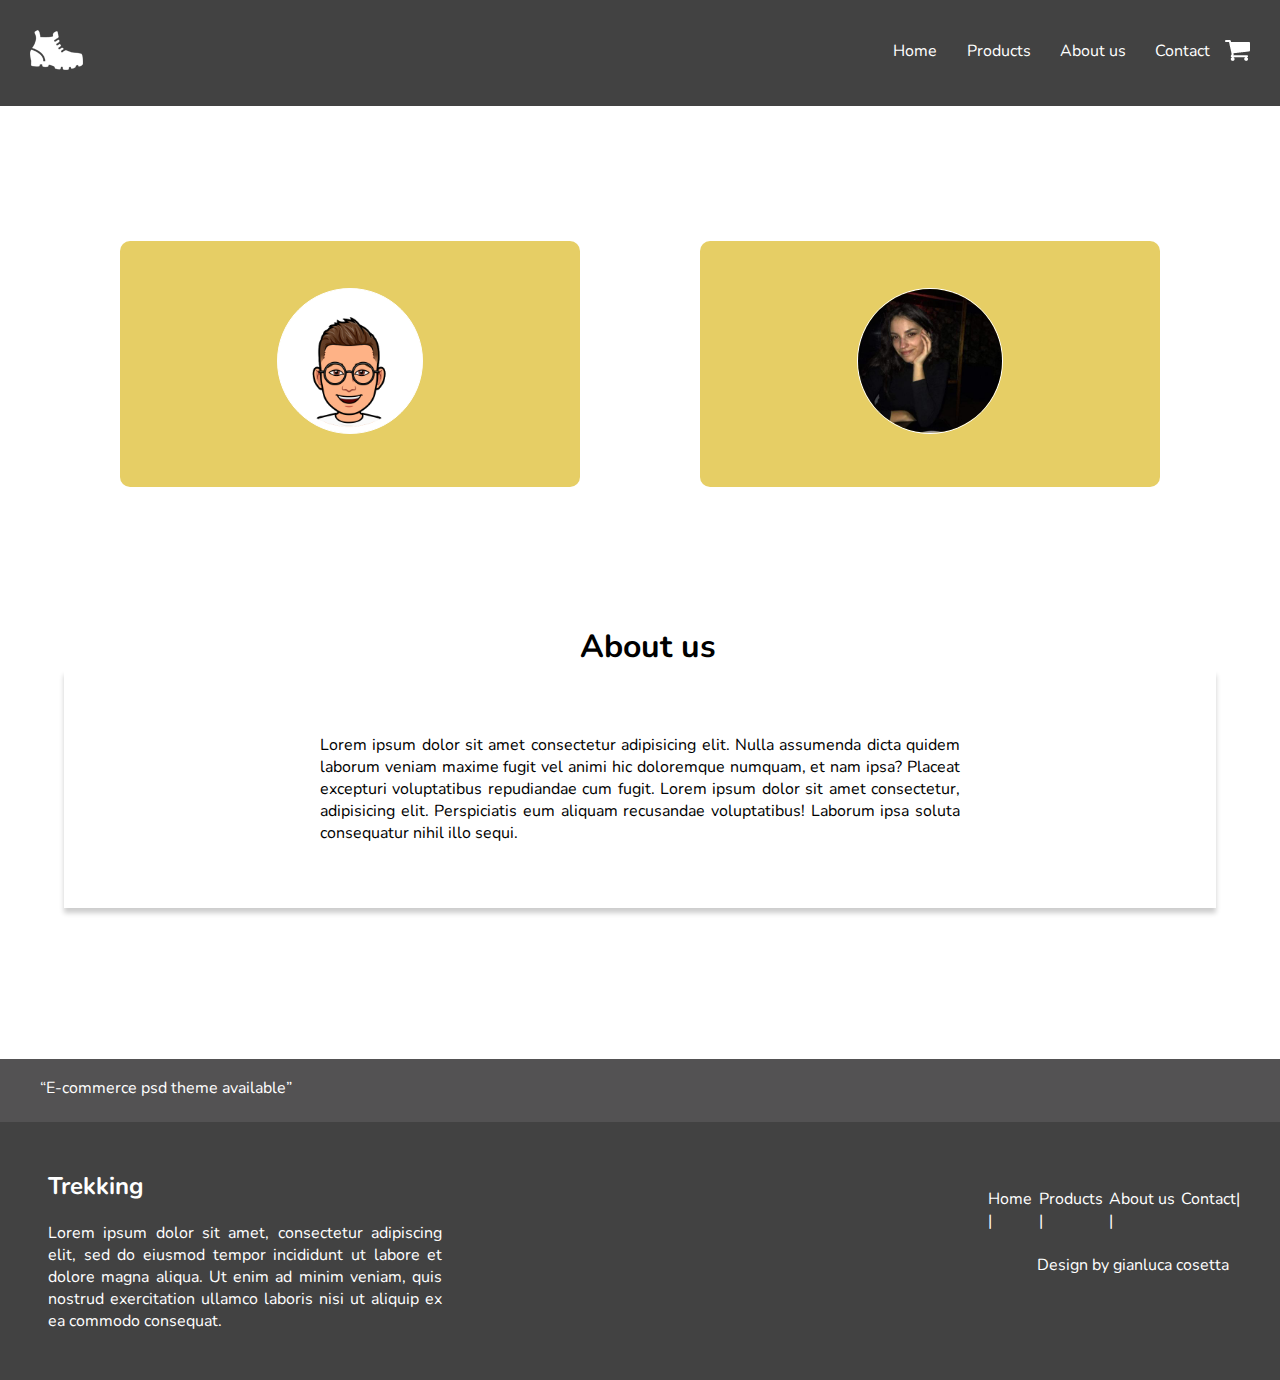
==== commit 5bf55ace: "tablet responsive" ====
--- a/pages/about-us.html
+++ b/pages/about-us.html
@@ -64,15 +64,12 @@
                     </div>
                 </div>
 
-                <div class="scroll  mt-4 animate__animated animate__rubberBand">
-
-                    <!-- <marquee scrolldelay="80" behavior="slide"> -->
+                <div class="scroll w-30 m-auto pt-15  animate__animated animate__pulse">
                     <div class="title">
                         <img src="https://cdn2.iconfinder.com/data/icons/smart-watch-glyph-filled/32/Smart_Watch__Help_About-1024.png"
                             alt="">
                         <h1>About us</h1>
                     </div>
-                    <!-- </marquee> -->
                 </div>
 
                 <div class="container">
--- a/css/style.css
+++ b/css/style.css
@@ -196,9 +196,9 @@
         color: var(--white);
     }
 }
-/* menu and footer mobile version */
-@media only screen and (max-width: 600px) {
-
+
+/* tablet version */
+@media only screen and (min-width: 768px) {
     #home nav {
         display: flex;
         justify-content: space-between;
@@ -208,7 +208,7 @@
 
     #home .menu {
         display: flex;
-        width: 54vw;
+        width: 29vw;
         justify-content: space-between;
     }
 
@@ -216,7 +216,7 @@
         display: flex;
         list-style: none;
         justify-content: space-around;
-        width: 48vw;
+        width: 27vw;
     }
 
     #home .menu ul li a {
@@ -249,6 +249,94 @@
         background-color: var(--darker-wine);
         color: var(--white);
         display: grid;
+        grid-template-columns: 77% 10%;
+    }
+
+    #footerMainLeft {
+        text-align: justify;
+        width: 40%;
+        padding: 3em;
+    }
+
+    #footerMainLeft h2 {
+        padding-bottom: 20px;
+    }
+
+    #footerMainRigth {
+        width: 19vw;
+        padding-top: 4em;
+    }
+
+    #footerMainRigth ul {
+        display: flex;
+        list-style: none;
+        width: 20vw;
+        padding-bottom: 20px;
+    }
+
+    #footerMainRigth ul li {
+        padding: 2px;
+    }
+
+    #footerMainRigth ul li a {
+        text-decoration: none;
+        color: var(--white);
+    }
+}
+
+/* menu and footer mobile version */
+@media only screen and (max-width: 600px) {
+
+    #home nav {
+        display: flex;
+        justify-content: space-between;
+        align-items: center;
+        padding: 30px;
+    }
+
+    #home .menu {
+        display: flex;
+        width: 54vw;
+        justify-content: space-between;
+    }
+
+    #home .menu ul {
+        display: flex;
+        list-style: none;
+        justify-content: space-around;
+        width: 48vw;
+    }
+
+    #home .menu ul li a {
+        text-decoration: none;
+        color: var(--white);
+    }
+
+
+    /* footer */
+    #footer {
+        width: fit-content;
+    }
+
+    #footerSectionTop {
+        height: 5vh;
+        background-color: var(--dark-wine);
+        padding-top: 2vh;
+        padding-left: 4vh;
+    }
+
+    #footerSectionTop q {
+        color: var(--white);
+    }
+
+    #footerSectionTop i {
+        padding-right: 4px;
+    }
+
+    #footerSectionMain {
+        background-color: var(--darker-wine);
+        color: var(--white);
+        display: grid;
         grid-template-columns: 50% 50%
     }
 
--- a/css/about-us.css
+++ b/css/about-us.css
@@ -100,13 +100,9 @@
     margin-top: 5rem;
   }
 }
-
-/* mobile version */
-@media only screen and (max-width: 600px) {
-  #about-us {
-    width: 80vw;
-    margin: auto;
-  }
+/* tablet version */
+
+@media only screen and (min-width: 768px) {
 
   .flex {
     display: flex;
@@ -118,7 +114,7 @@
     background-color: #e6ce65;
     border-radius: 10px;
     max-width: 300px;
-    padding: 3rem;
+    padding: 5rem;
     display: flex;
     align-items: center;
     flex-direction: column;
@@ -126,7 +122,6 @@
     position: relative;
     overflow: hidden;
     font-family: 'Nunito', sans-serif;
-    width: 23vw;
   }
 
   .card:hover .content {
@@ -150,8 +145,6 @@
     background-color: #e6ce65;
     margin-top: 40px;
     margin-bottom: -20px;
-    margin-bottom: -17px;
-    margin-top: -1.4em;
   }
 
   .header {
@@ -205,5 +198,111 @@
   .mt-4 {
     margin-top: 5rem;
   }
+}
+
+/* mobile version */
+@media only screen and (max-width: 600px) {
+  #about-us {
+    width: 80vw;
+    margin: auto;
+  }
+
+  .flex {
+    display: flex;
+    justify-content: space-evenly;
+    align-items: center;
+  }
+
+  .card {
+    background-color: #e6ce65;
+    border-radius: 10px;
+    max-width: 300px;
+    padding: 3rem;
+    display: flex;
+    align-items: center;
+    flex-direction: column;
+    justify-content: center;
+    position: relative;
+    overflow: hidden;
+    font-family: 'Nunito', sans-serif;
+    width: 23vw;
+  }
+
+  .card:hover .content {
+    opacity: 1;
+    transform: translateY(0);
+  }
+
+  .card:hover .header {
+    transform: translate(-50%, 0);
+    top: 0;
+  }
+
+  .card:hover .header .icon img {
+    transform: scale(0.6);
+  }
+
+  .content {
+    transition: 400ms all ease-in-out;
+    opacity: 0;
+    transform: translateY(20px);
+    background-color: #e6ce65;
+    margin-top: 40px;
+    margin-bottom: -20px;
+    margin-bottom: -17px;
+    margin-top: -1.4em;
+  }
+
+  .header {
+    transition: 400ms all ease-in-out;
+    position: absolute;
+    top: 50%;
+    left: 50%;
+    transform: translate(-50%, -50%);
+    display: flex;
+    justify-content: center;
+    align-items: center;
+  }
+
+  .header .icon img {
+    transition: 400ms all ease-in-out;
+    max-width: 144px;
+    border: 1px solid white;
+    border-radius: 61em;
+    background-color: white;
+  }
+
+  .title {
+    display: flex;
+    justify-content: center;
+    align-items: center;
+    gap: 1rem;
+  }
+
+  .title img {
+    height: 3rem;
+  }
+
+  .title h1 {
+    font-size: 2rem;
+  }
+
+
+  .scroll {
+    display: flex;
+    justify-content: center;
+  }
+
+  .container {
+    width: 80%;
+    margin: 0 auto;
+    padding: 4rem;
+    box-shadow: 0 5px 5px rgba(0, 0, 0, 0.2);
+    margin-bottom: 1rem;
+  }
+
+  .mt-4 {
+    margin-top: 5rem;
+  }
 
 }